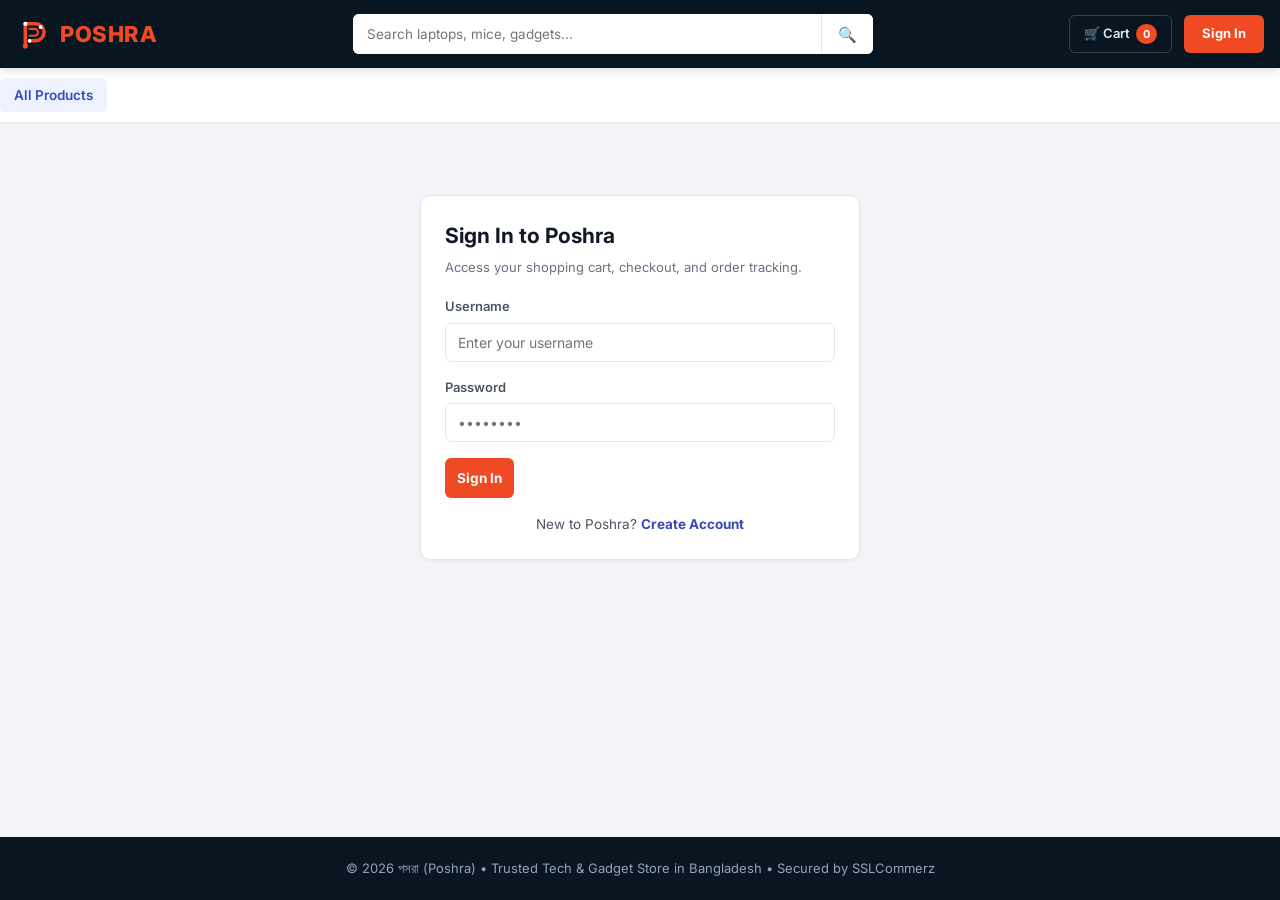
==== frontend/auth.html @ 1ab1be95 "BM-8: Complete Poshra multi-page storefront UI and HTML payment receipt" ====
<!DOCTYPE html>
<html lang="en">
<head>
    <meta charset="UTF-8">
    <meta name="viewport" content="width=device-width, initial-scale=1.0">
    <title>Sign In | POSHRA (পসরা)</title>
    <link rel="stylesheet" href="css/style.css">
</head>
<body>

    <div id="shared-header"></div>

    <main class="container page-container">
        <div class="auth-wrapper panel-card">
            <h2 id="auth-title" style="margin-bottom:6px;">Sign In to Poshra</h2>
            <p id="auth-subtitle" style="color:#6b7280; font-size:13px; margin-bottom:20px;">
                Access your shopping cart, checkout, and order tracking.
            </p>

            <form id="auth-form">
                <div class="form-field">
                    <label>Username</label>
                    <input type="text" id="username" placeholder="Enter your username" required>
                </div>
                <div class="form-field" id="email-field" style="display:none;">
                    <label>Email Address</label>
                    <input type="email" id="email" placeholder="name@example.com">
                </div>
                <div class="form-field">
                    <label>Password</label>
                    <input type="password" id="password" placeholder="••••••••" required>
                </div>

                <button type="submit" class="btn-accent full-width" id="submit-btn" style="padding:12px;">
                    Sign In
                </button>
            </form>

            <div id="auth-error" class="error-box"></div>

            <p style="text-align:center; margin-top:16px; font-size:13.5px; color:#4b5563;">
                <span id="switch-text">New to Poshra?</span>
                <a href="#" id="switch-link" style="color:#3749bb; font-weight:700;">Create Account</a>
            </p>
        </div>
    </main>

    <div id="shared-footer"></div>

    <script src="js/api.js"></script>
    <script>
        let isRegister = false;

        document.addEventListener('DOMContentLoaded', () => {
            initSharedLayout();
            if (localStorage.getItem('auth_token')) {
                window.location.href = 'index.html';
                return;
            }

            document.getElementById('switch-link').onclick = (e) => {
                e.preventDefault();
                isRegister = !isRegister;
                document.getElementById('auth-title').innerText = isRegister ? 'Create Poshra Account' : 'Sign In to Poshra';
                document.getElementById('email-field').style.display = isRegister ? 'block' : 'none';
                document.getElementById('submit-btn').innerText = isRegister ? 'Create Account' : 'Sign In';
                document.getElementById('switch-text').innerText = isRegister ? 'Already have an account?' : 'New to Poshra?';
                document.getElementById('switch-link').innerText = isRegister ? 'Sign In' : 'Create Account';
                document.getElementById('auth-error').style.display = 'none';
            };

            document.getElementById('auth-form').onsubmit = async (e) => {
                e.preventDefault();
                const username = document.getElementById('username').value.trim();
                const email = document.getElementById('email').value.trim();
                const password = document.getElementById('password').value;
                const errBox = document.getElementById('auth-error');
                errBox.style.display = 'none';

                const endpoint = isRegister ? `${API_BASE}/auth/register/` : `${API_BASE}/auth/login/`;
                const payload = isRegister ? { username, email, password } : { username, password };

                try {
                    const res = await fetch(endpoint, {
                        method: 'POST',
                        headers: { 'Content-Type': 'application/json' },
                        body: JSON.stringify(payload)
                    });
                    const data = await res.json();

                    if (res.ok && data.token) {
                        localStorage.setItem('auth_token', data.token);
                        localStorage.setItem('username', data.username);
                        window.location.href = 'index.html';
                    } else {
                        errBox.innerText = data.error || JSON.stringify(data);
                        errBox.style.display = 'block';
                    }
                } catch (err) {
                    errBox.innerText = 'Network error. Make sure Django server is running.';
                    errBox.style.display = 'block';
                }
            };
        });
    </script>
</body>
</html>
---- frontend/css/style.css ----
@import url('https://fonts.googleapis.com/css2?family=Inter:wght@400;500;600;700;800&display=swap');

:root {
    --navy: #081621;
    --navy-light: #0f2436;
    --accent: #ef4a23;
    --accent-hover: #d63c18;
    --blue: #3749bb;
    --blue-hover: #283696;
    --bg: #f2f4f8;
    --surface: #ffffff;
    --text: #111827;
    --text-secondary: #4b5563;
    --muted: #6b7280;
    --border: #e5e7eb;
    --green-bg: #dcfce7;
    --green-text: #16a34a;
    --red-bg: #fee2e2;
    --red-text: #dc2626;
    --yellow-bg: #fef3c7;
    --yellow-text: #d97706;
    --radius: 8px;
    --shadow-sm: 0 1px 3px rgba(0, 0, 0, 0.06);
    --shadow-md: 0 8px 20px rgba(0, 0, 0, 0.08);
}

* {
    box-sizing: border-box;
    margin: 0;
    padding: 0;
    font-family: 'Inter', -apple-system, BlinkMacSystemFont, sans-serif;
}

body {
    background-color: var(--bg);
    color: var(--text);
    font-size: 14px;
    line-height: 1.5;
    min-height: 100vh;
    display: flex;
    flex-direction: column;
}

a {
    text-decoration: none;
    color: inherit;
}

.container {
    width: 100%;
    max-width: 1280px;
    margin: 0 auto;
    padding: 0 16px;
}

/* ==============================================================
   ১. হেডার ও নেভিগেশন (Star Tech & Ryans Style)
   ============================================================== */
.main-header {
    background-color: var(--navy);
    color: #ffffff;
    padding: 14px 0;
    position: sticky;
    top: 0;
    z-index: 50;
    box-shadow: 0 2px 10px rgba(0, 0, 0, 0.15);
}

.header-inner {
    display: flex;
    align-items: center;
    justify-content: space-between;
    gap: 20px;
    flex-wrap: wrap;
}

.brand-logo {
    display: flex;
    align-items: center;
    gap: 8px;
    font-size: 22px;
    font-weight: 800;
    letter-spacing: 0.5px;
    color: var(--accent);
}

.brand-logo span.logo-icon {
    background: var(--accent);
    color: #ffffff;
    width: 32px;
    height: 32px;
    border-radius: 6px;
    display: inline-flex;
    align-items: center;
    justify-content: center;
    font-size: 18px;
    font-weight: 800;
}

.search-box {
    flex: 1;
    max-width: 520px;
    display: flex;
    background: #ffffff;
    border-radius: 6px;
    overflow: hidden;
    height: 40px;
}

.search-box input {
    flex: 1;
    border: none;
    padding: 0 14px;
    font-size: 13.5px;
    color: var(--text);
    outline: none;
}

.search-box button {
    background: #ffffff;
    border: none;
    border-left: 1px solid var(--border);
    padding: 0 16px;
    cursor: pointer;
    font-size: 15px;
    color: var(--navy);
    transition: background 0.2s;
}

.search-box button:hover {
    background: #f3f4f6;
}

.header-actions {
    display: flex;
    align-items: center;
    gap: 12px;
}

.nav-link-btn {
    background: transparent;
    color: #e2e8f0;
    border: 1px solid rgba(255, 255, 255, 0.18);
    padding: 8px 14px;
    border-radius: 6px;
    font-size: 13px;
    font-weight: 600;
    display: inline-flex;
    align-items: center;
    gap: 6px;
    cursor: pointer;
    transition: all 0.2s;
}

.nav-link-btn:hover {
    background: rgba(255, 255, 255, 0.1);
    color: #ffffff;
}

.cart-badge {
    background: var(--accent);
    color: #ffffff;
    font-size: 11px;
    font-weight: 700;
    padding: 2px 7px;
    border-radius: 12px;
}

.btn-signin {
    background: var(--accent);
    color: #ffffff;
    border: none;
    padding: 9px 18px;
    border-radius: 6px;
    font-size: 13px;
    font-weight: 700;
    cursor: pointer;
    transition: background 0.2s;
}

.btn-signin:hover {
    background: var(--accent-hover);
}

/* ==============================================================
   ২. ক্যাটাগরি নেভিগেশন বার
   ============================================================== */
.category-navbar {
    background: var(--surface);
    border-bottom: 1px solid var(--border);
    box-shadow: 0 1px 2px rgba(0, 0, 0, 0.03);
}

.category-nav-list {
    display: flex;
    align-items: center;
    gap: 6px;
    overflow-x: auto;
    padding: 10px 0;
}

.cat-tab {
    padding: 7px 14px;
    border-radius: 6px;
    font-size: 13.5px;
    font-weight: 600;
    color: var(--text-secondary);
    white-space: nowrap;
    transition: all 0.2s;
}

.cat-tab:hover,
.cat-tab.active {
    background: #eef2ff;
    color: var(--blue);
}

/* ==============================================================
   ৩. হিরো ব্যানার (মকআপ অনুযায়ী)
   ============================================================== */
.hero-section {
    margin-top: 20px;
}

.hero-banner {
    background: linear-gradient(120deg, #081621 0%, #102a43 55%, #1e3a8a 100%);
    color: #ffffff;
    border-radius: 10px;
    padding: 42px 32px;
    text-align: center;
    box-shadow: var(--shadow-md);
    position: relative;
    overflow: hidden;
}

.hero-banner h1 {
    font-size: 30px;
    font-weight: 800;
    letter-spacing: 0.5px;
    margin-bottom: 8px;
}

.hero-banner p {
    font-size: 15px;
    color: #cbd5e1;
    margin-bottom: 18px;
}

.hero-cta {
    display: inline-block;
    background: #ffffff;
    color: var(--navy);
    font-weight: 700;
    font-size: 13.5px;
    padding: 10px 24px;
    border-radius: 6px;
    transition: transform 0.2s;
}

.hero-cta:hover {
    transform: translateY(-2px);
}

/* ==============================================================
   ৪. স্টোর লেআউট (বামে ফিল্টার সাইডবার + ডানে ৪-কলাম গ্রিড)
   ============================================================== */
.store-layout {
    display: grid;
    grid-template-columns: 250px 1fr;
    gap: 20px;
    margin: 24px auto 40px;
    align-items: start;
    flex: 1;
}

@media (max-width: 900px) {
    .store-layout {
        grid-template-columns: 1fr;
    }
}

.filter-sidebar {
    background: var(--surface);
    border: 1px solid var(--border);
    border-radius: var(--radius);
    padding: 18px;
    box-shadow: var(--shadow-sm);
}

.filter-group {
    margin-bottom: 20px;
    padding-bottom: 16px;
    border-bottom: 1px solid var(--border);
}

.filter-group:last-child {
    margin-bottom: 0;
    padding-bottom: 0;
    border-bottom: none;
}

.filter-group h4 {
    font-size: 14px;
    font-weight: 700;
    color: var(--text);
    margin-bottom: 12px;
}

.price-inputs {
    display: flex;
    align-items: center;
    gap: 8px;
    margin-bottom: 12px;
}

.price-inputs input,
.filter-select {
    width: 100%;
    padding: 8px 10px;
    border: 1px solid var(--border);
    border-radius: 6px;
    font-size: 13px;
    outline: none;
    background: #ffffff;
}

.price-inputs input:focus,
.filter-select:focus {
    border-color: var(--blue);
}

.checkbox-row {
    display: flex;
    align-items: center;
    gap: 8px;
    font-size: 13px;
    color: var(--text-secondary);
    cursor: pointer;
    margin-bottom: 6px;
}

/* কমন বাটনস */
.btn-navy {
    background: var(--navy);
    color: #ffffff;
    border: none;
    padding: 9px 14px;
    border-radius: 6px;
    font-size: 13px;
    font-weight: 600;
    cursor: pointer;
    width: 100%;
    transition: background 0.2s;
}

.btn-navy:hover {
    background: var(--navy-light);
}

.btn-outline-blue {
    background: #ffffff;
    color: var(--blue);
    border: 1px solid var(--blue);
    padding: 8px 14px;
    border-radius: 6px;
    font-size: 13px;
    font-weight: 600;
    cursor: pointer;
    width: 100%;
    transition: all 0.2s;
}

.btn-outline-blue:hover {
    background: var(--blue);
    color: #ffffff;
}

.btn-primary {
    background: var(--blue);
    color: #ffffff;
    border: none;
    padding: 10px 18px;
    border-radius: 6px;
    font-size: 13.5px;
    font-weight: 600;
    cursor: pointer;
    transition: background 0.2s;
}

.btn-primary:hover {
    background: var(--blue-hover);
}

.btn-accent {
    background: var(--accent);
    color: #ffffff;
    border: none;
    padding: 10px 18px;
    border-radius: 6px;
    font-size: 13.5px;
    font-weight: 700;
    cursor: pointer;
    transition: background 0.2s;
}

.btn-accent:hover {
    background: var(--accent-hover);
}

.btn-danger-sm {
    background: var(--red-bg);
    color: var(--red-text);
    border: none;
    padding: 5px 10px;
    border-radius: 4px;
    font-size: 12px;
    font-weight: 600;
    cursor: pointer;
}

/* প্রোডাক্ট গ্রিড হেডার */
.catalog-header {
    background: var(--surface);
    border: 1px solid var(--border);
    border-radius: var(--radius);
    padding: 12px 18px;
    margin-bottom: 16px;
    display: flex;
    justify-content: space-between;
    align-items: center;
    box-shadow: var(--shadow-sm);
}

.catalog-header h2 {
    font-size: 16px;
    font-weight: 700;
}

.catalog-header span {
    font-size: 13px;
    color: var(--muted);
}

/* ৪-কলাম প্রোডাক্ট কার্ড গ্রিড */
.products-grid {
    display: grid;
    grid-template-columns: repeat(4, 1fr);
    gap: 16px;
}

@media (max-width: 1120px) {
    .products-grid { grid-template-columns: repeat(3, 1fr); }
}

@media (max-width: 680px) {
    .products-grid { grid-template-columns: repeat(2, 1fr); }
}

@media (max-width: 440px) {
    .products-grid { grid-template-columns: 1fr; }
}

.product-card {
    background: var(--surface);
    border: 1px solid var(--border);
    border-radius: var(--radius);
    padding: 14px;
    display: flex;
    flex-direction: column;
    box-shadow: var(--shadow-sm);
    transition: transform 0.2s, box-shadow 0.2s;
}

.product-card:hover {
    transform: translateY(-3px);
    box-shadow: var(--shadow-md);
}

.badge-row {
    margin-bottom: 8px;
}

.stock-badge {
    display: inline-block;
    font-size: 11px;
    font-weight: 700;
    padding: 3px 8px;
    border-radius: 4px;
}

.in-stock {
    background: var(--green-bg);
    color: var(--green-text);
}

.out-stock {
    background: var(--red-bg);
    color: var(--red-text);
}

.product-thumb {
    height: 155px;
    display: flex;
    align-items: center;
    justify-content: center;
    margin-bottom: 12px;
    overflow: hidden;
}

.product-thumb img {
    max-width: 100%;
    max-height: 100%;
    object-fit: contain;
    transition: transform 0.25s;
}

.product-card:hover .product-thumb img {
    transform: scale(1.04);
}

.product-title {
    font-size: 14px;
    font-weight: 600;
    color: var(--text);
    margin-bottom: 8px;
    flex-grow: 1;
    display: -webkit-box;
    -webkit-line-clamp: 2;
    -webkit-box-orient: vertical;
    overflow: hidden;
}

.product-title:hover {
    color: var(--accent);
}

.product-price {
    font-size: 16px;
    font-weight: 800;
    color: var(--accent);
    margin-bottom: 10px;
}

/* পেজিনেশন */
.pagination-bar {
    display: flex;
    justify-content: center;
    gap: 10px;
    margin-top: 24px;
}

.page-btn {
    background: var(--surface);
    border: 1px solid var(--border);
    padding: 8px 16px;
    border-radius: 6px;
    font-size: 13px;
    font-weight: 600;
    cursor: pointer;
}

.page-btn:hover {
    background: var(--navy);
    color: #ffffff;
}

/* ==============================================================
   ৫. প্রোডাক্ট ডিটেইলস পেজ (product-detail.html)
   ============================================================== */
.page-container {
    margin: 24px auto 48px;
    flex: 1;
}

.breadcrumb {
    font-size: 13px;
    color: var(--muted);
    margin-bottom: 16px;
}

.breadcrumb a:hover {
    color: var(--accent);
    text-decoration: underline;
}

.detail-card {
    background: var(--surface);
    border: 1px solid var(--border);
    border-radius: 10px;
    padding: 28px;
    display: grid;
    grid-template-columns: 1fr 1.25fr;
    gap: 36px;
    box-shadow: var(--shadow-sm);
}

@media (max-width: 780px) {
    .detail-card {
        grid-template-columns: 1fr;
    }
}

.detail-image-box {
    border: 1px solid var(--border);
    border-radius: 8px;
    padding: 20px;
    display: flex;
    align-items: center;
    justify-content: center;
    background: #fafafa;
    min-height: 340px;
}

.detail-image-box img {
    max-width: 100%;
    max-height: 360px;
    object-fit: contain;
}

.detail-info h1 {
    font-size: 24px;
    font-weight: 800;
    margin: 10px 0;
}

.detail-price {
    font-size: 26px;
    font-weight: 800;
    color: var(--accent);
    margin: 14px 0;
}

.detail-desc {
    color: var(--text-secondary);
    font-size: 14.5px;
    line-height: 1.7;
    margin-bottom: 24px;
    white-space: pre-wrap;
}

.qty-selector {
    display: inline-flex;
    align-items: center;
    border: 1px solid var(--border);
    border-radius: 6px;
    overflow: hidden;
    margin-right: 12px;
}

.qty-selector button {
    background: #f3f4f6;
    border: none;
    width: 36px;
    height: 40px;
    font-size: 16px;
    font-weight: 700;
    cursor: pointer;
}

.qty-selector span {
    width: 44px;
    text-align: center;
    font-weight: 700;
}

.detail-actions {
    display: flex;
    align-items: center;
    flex-wrap: wrap;
    gap: 12px;
}

/* ==============================================================
   ৬. কার্ট, চেকআউট, অর্ডার ও লগইন কার্ডস
   ============================================================== */
.panel-card {
    background: var(--surface);
    border: 1px solid var(--border);
    border-radius: 10px;
    padding: 24px;
    box-shadow: var(--shadow-sm);
}

.cart-layout,
.checkout-layout {
    display: grid;
    grid-template-columns: 1.8fr 1fr;
    gap: 20px;
    align-items: start;
}

@media (max-width: 820px) {
    .cart-layout,
    .checkout-layout {
        grid-template-columns: 1fr;
    }
}

.data-table {
    width: 100%;
    border-collapse: collapse;
}

.data-table th,
.data-table td {
    padding: 12px 10px;
    text-align: left;
    border-bottom: 1px solid var(--border);
}

.data-table th {
    font-size: 12.5px;
    text-transform: uppercase;
    color: var(--muted);
}

.summary-row {
    display: flex;
    justify-content: space-between;
    margin-bottom: 12px;
    font-size: 14px;
}

.summary-total {
    border-top: 1px solid var(--border);
    padding-top: 12px;
    font-size: 18px;
    font-weight: 800;
    color: var(--accent);
}

.form-field {
    margin-bottom: 16px;
}

.form-field label {
    display: block;
    font-size: 13px;
    font-weight: 600;
    margin-bottom: 6px;
    color: var(--text-secondary);
}

.form-field input,
.form-field textarea {
    width: 100%;
    padding: 10px 12px;
    border: 1px solid var(--border);
    border-radius: 6px;
    font-size: 14px;
    outline: none;
}

.form-field input:focus,
.form-field textarea:focus {
    border-color: var(--blue);
}

.auth-wrapper {
    max-width: 440px;
    margin: 48px auto;
}

.status-pill {
    display: inline-block;
    padding: 3px 10px;
    border-radius: 12px;
    font-size: 12px;
    font-weight: 700;
}

.status-paid { background: var(--green-bg); color: var(--green-text); }
.status-pending { background: var(--yellow-bg); color: var(--yellow-text); }
.status-failed { background: var(--red-bg); color: var(--red-text); }

.error-box {
    background: var(--red-bg);
    color: var(--red-text);
    padding: 10px 12px;
    border-radius: 6px;
    font-size: 13px;
    margin-top: 12px;
    display: none;
}

/* ==============================================================
   ৭. ফুটার
   ============================================================== */
.site-footer {
    background: var(--navy);
    color: #94a3b8;
    text-align: center;
    padding: 22px 16px;
    font-size: 13px;
    margin-top: auto;
}
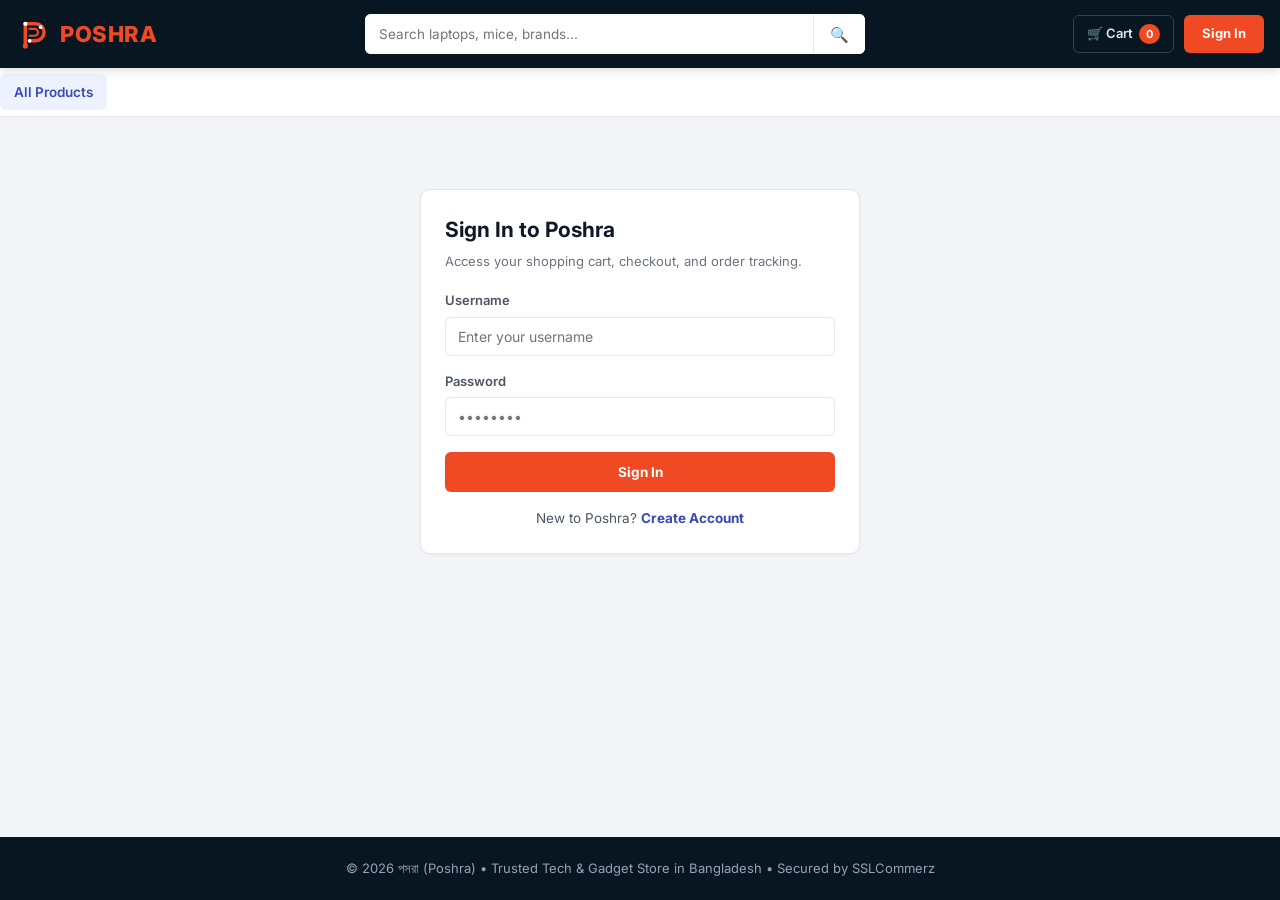
==== commit dd60e161: "BM-9, BM-10: Add brand filtering, multi-image gallery & Store Manager dashboard" ====
--- a/frontend/auth.html
+++ b/frontend/auth.html
@@ -91,12 +91,13 @@
                     if (res.ok && data.token) {
                         localStorage.setItem('auth_token', data.token);
                         localStorage.setItem('username', data.username);
+                        localStorage.setItem('is_staff', data.is_staff ? 'true' : 'false');
                         window.location.href = 'index.html';
                     } else {
                         errBox.innerText = data.error || JSON.stringify(data);
                         errBox.style.display = 'block';
                     }
-                } catch (err) {
+                } catch {
                     errBox.innerText = 'Network error. Make sure Django server is running.';
                     errBox.style.display = 'block';
                 }
--- a/frontend/css/style.css
+++ b/frontend/css/style.css
@@ -24,773 +24,129 @@
     --shadow-md: 0 8px 20px rgba(0, 0, 0, 0.08);
 }
 
-* {
-    box-sizing: border-box;
-    margin: 0;
-    padding: 0;
-    font-family: 'Inter', -apple-system, BlinkMacSystemFont, sans-serif;
-}
+* { box-sizing: border-box; margin: 0; padding: 0; font-family: 'Inter', -apple-system, sans-serif; }
+body { background-color: var(--bg); color: var(--text); font-size: 14px; line-height: 1.5; min-height: 100vh; display: flex; flex-direction: column; }
+a { text-decoration: none; color: inherit; }
+.container { width: 100%; max-width: 1280px; margin: 0 auto; padding: 0 16px; }
 
-body {
-    background-color: var(--bg);
-    color: var(--text);
-    font-size: 14px;
-    line-height: 1.5;
-    min-height: 100vh;
-    display: flex;
-    flex-direction: column;
-}
+/* ১. হেডার */
+.main-header { background-color: var(--navy); color: #fff; padding: 14px 0; position: sticky; top: 0; z-index: 60; box-shadow: 0 2px 10px rgba(0,0,0,0.15); }
+.header-inner { display: flex; align-items: center; justify-content: space-between; gap: 20px; flex-wrap: wrap; }
+.brand-logo { display: flex; align-items: center; gap: 10px; font-size: 22px; font-weight: 800; letter-spacing: 0.5px; color: var(--accent); }
+.search-box { flex: 1; max-width: 500px; display: flex; background: #fff; border-radius: 6px; overflow: hidden; height: 40px; }
+.search-box input { flex: 1; border: none; padding: 0 14px; font-size: 13.5px; color: var(--text); outline: none; }
+.search-box button { background: #fff; border: none; border-left: 1px solid var(--border); padding: 0 16px; cursor: pointer; font-size: 15px; color: var(--navy); }
+.header-actions { display: flex; align-items: center; gap: 10px; flex-wrap: wrap; }
+.nav-link-btn { background: transparent; color: #e2e8f0; border: 1px solid rgba(255,255,255,0.18); padding: 8px 13px; border-radius: 6px; font-size: 13px; font-weight: 600; display: inline-flex; align-items: center; gap: 6px; cursor: pointer; transition: all 0.2s; }
+.nav-link-btn:hover { background: rgba(255,255,255,0.1); color: #fff; }
+.cart-badge { background: var(--accent); color: #fff; font-size: 11px; font-weight: 700; padding: 2px 7px; border-radius: 12px; }
+.btn-signin { background: var(--accent); color: #fff; border: none; padding: 9px 18px; border-radius: 6px; font-size: 13px; font-weight: 700; cursor: pointer; }
+.btn-signin:hover { background: var(--accent-hover); }
 
-a {
-    text-decoration: none;
-    color: inherit;
-}
+/* ২. ক্যাটাগরি নেভিগেশন ও ব্র্যান্ড ড্রপডাউন মেনু (StarTech Style) */
+.category-navbar { background: var(--surface); border-bottom: 1px solid var(--border); position: relative; z-index: 50; }
+.category-nav-list { display: flex; align-items: center; gap: 4px; flex-wrap: wrap; padding: 6px 0; }
+.cat-dropdown { position: relative; display: inline-block; }
+.cat-tab { display: inline-flex; align-items: center; gap: 5px; padding: 8px 14px; border-radius: 6px; font-size: 13.5px; font-weight: 600; color: var(--text-secondary); white-space: nowrap; transition: all 0.2s; }
+.cat-tab:hover, .cat-tab.active { background: #eef2ff; color: var(--blue); }
+.cat-dropdown-menu { display: none; position: absolute; top: 100%; left: 0; min-width: 190px; background: var(--surface); border: 1px solid var(--border); border-radius: 8px; box-shadow: var(--shadow-md); padding: 6px; z-index: 100; }
+.cat-dropdown:hover .cat-dropdown-menu { display: block; }
+.dropdown-item { display: block; padding: 8px 12px; font-size: 13px; color: var(--text); border-radius: 5px; font-weight: 500; }
+.dropdown-item:hover { background: #f3f4f6; color: var(--accent); }
 
-.container {
-    width: 100%;
-    max-width: 1280px;
-    margin: 0 auto;
-    padding: 0 16px;
-}
+/* ৩. হিরো ব্যানার */
+.hero-section { margin-top: 20px; }
+.hero-banner { background: linear-gradient(120deg, #081621 0%, #102a43 55%, #1e3a8a 100%); color: #fff; border-radius: 10px; padding: 40px 32px; text-align: center; box-shadow: var(--shadow-md); }
+.hero-banner h1 { font-size: 30px; font-weight: 800; letter-spacing: 0.5px; margin-bottom: 8px; }
+.hero-banner p { font-size: 15px; color: #cbd5e1; margin-bottom: 18px; }
+.hero-cta { display: inline-block; background: #fff; color: var(--navy); font-weight: 700; font-size: 13.5px; padding: 10px 24px; border-radius: 6px; }
 
-/* ==============================================================
-   ১. হেডার ও নেভিগেশন (Star Tech & Ryans Style)
-   ============================================================== */
-.main-header {
-    background-color: var(--navy);
-    color: #ffffff;
-    padding: 14px 0;
-    position: sticky;
-    top: 0;
-    z-index: 50;
-    box-shadow: 0 2px 10px rgba(0, 0, 0, 0.15);
-}
+/* ৪. স্টোর লেআউট ও ফিল্টার সাইডবার */
+.store-layout { display: grid; grid-template-columns: 250px 1fr; gap: 20px; margin: 24px auto 40px; align-items: start; flex: 1; }
+@media (max-width: 900px) { .store-layout { grid-template-columns: 1fr; } }
+.filter-sidebar { background: var(--surface); border: 1px solid var(--border); border-radius: var(--radius); padding: 18px; box-shadow: var(--shadow-sm); }
+.filter-group { margin-bottom: 18px; padding-bottom: 16px; border-bottom: 1px solid var(--border); }
+.filter-group:last-child { margin-bottom: 0; padding-bottom: 0; border-bottom: none; }
+.filter-group h4 { font-size: 14px; font-weight: 700; margin-bottom: 12px; }
+.price-inputs { display: flex; align-items: center; gap: 8px; margin-bottom: 12px; }
+.price-inputs input, .filter-select { width: 100%; padding: 8px 10px; border: 1px solid var(--border); border-radius: 6px; font-size: 13px; outline: none; background: #fff; }
+.checkbox-row { display: flex; align-items: center; gap: 8px; font-size: 13px; color: var(--text-secondary); cursor: pointer; margin-bottom: 7px; }
 
-.header-inner {
-    display: flex;
-    align-items: center;
-    justify-content: space-between;
-    gap: 20px;
-    flex-wrap: wrap;
-}
+/* বাটনস */
+.btn-navy { background: var(--navy); color: #fff; border: none; padding: 9px 14px; border-radius: 6px; font-size: 13px; font-weight: 600; cursor: pointer; width: 100%; }
+.btn-outline-blue { background: #fff; color: var(--blue); border: 1px solid var(--blue); padding: 8px 14px; border-radius: 6px; font-size: 13px; font-weight: 600; cursor: pointer; width: 100%; }
+.btn-outline-blue:hover { background: var(--blue); color: #fff; }
+.btn-primary { background: var(--blue); color: #fff; border: none; padding: 10px 18px; border-radius: 6px; font-size: 13.5px; font-weight: 600; cursor: pointer; }
+.btn-accent { background: var(--accent); color: #fff; border: none; padding: 10px 18px; border-radius: 6px; font-size: 13.5px; font-weight: 700; cursor: pointer; }
+.btn-danger-sm { background: var(--red-bg); color: var(--red-text); border: none; padding: 5px 10px; border-radius: 4px; font-size: 12px; font-weight: 600; cursor: pointer; }
+.full-width { width: 100%; }
 
-.brand-logo {
-    display: flex;
-    align-items: center;
-    gap: 8px;
-    font-size: 22px;
-    font-weight: 800;
-    letter-spacing: 0.5px;
-    color: var(--accent);
-}
+/* ৫. ৪-কলাম প্রোডাক্ট গ্রিড */
+.catalog-header { background: var(--surface); border: 1px solid var(--border); border-radius: var(--radius); padding: 12px 18px; margin-bottom: 16px; display: flex; justify-content: space-between; align-items: center; box-shadow: var(--shadow-sm); }
+.catalog-header h2 { font-size: 16px; font-weight: 700; }
+.catalog-header span { font-size: 13px; color: var(--muted); }
+.products-grid { display: grid; grid-template-columns: repeat(4, 1fr); gap: 16px; }
+@media (max-width: 1120px) { .products-grid { grid-template-columns: repeat(3, 1fr); } }
+@media (max-width: 680px) { .products-grid { grid-template-columns: repeat(2, 1fr); } }
+@media (max-width: 440px) { .products-grid { grid-template-columns: 1fr; } }
 
-.brand-logo span.logo-icon {
-    background: var(--accent);
-    color: #ffffff;
-    width: 32px;
-    height: 32px;
-    border-radius: 6px;
-    display: inline-flex;
-    align-items: center;
-    justify-content: center;
-    font-size: 18px;
-    font-weight: 800;
-}
+.product-card { background: var(--surface); border: 1px solid var(--border); border-radius: var(--radius); padding: 14px; display: flex; flex-direction: column; box-shadow: var(--shadow-sm); transition: transform 0.2s, box-shadow 0.2s; }
+.product-card:hover { transform: translateY(-3px); box-shadow: var(--shadow-md); }
+.badge-row { display: flex; justify-content: space-between; align-items: center; margin-bottom: 8px; }
+.stock-badge { display: inline-block; font-size: 11px; font-weight: 700; padding: 3px 8px; border-radius: 4px; }
+.in-stock { background: var(--green-bg); color: var(--green-text); }
+.out-stock { background: var(--red-bg); color: var(--red-text); }
+.brand-tag { font-size: 11px; font-weight: 600; color: var(--muted); }
+.product-thumb { height: 155px; display: flex; align-items: center; justify-content: center; margin-bottom: 12px; overflow: hidden; }
+.product-thumb img { max-width: 100%; max-height: 100%; object-fit: contain; }
+.product-title { font-size: 14px; font-weight: 600; color: var(--text); margin-bottom: 8px; flex-grow: 1; }
+.product-title:hover { color: var(--accent); }
+.product-price { font-size: 16px; font-weight: 800; color: var(--accent); margin-bottom: 10px; }
 
-.search-box {
-    flex: 1;
-    max-width: 520px;
-    display: flex;
-    background: #ffffff;
-    border-radius: 6px;
-    overflow: hidden;
-    height: 40px;
-}
+/* ৬. ডিটেইলস, কার্ট, চেকআউট ও অ্যাডমিন ড্যাশবোর্ড */
+.page-container { margin: 24px auto 48px; flex: 1; }
+.breadcrumb { font-size: 13px; color: var(--muted); margin-bottom: 16px; }
+.detail-card { background: var(--surface); border: 1px solid var(--border); border-radius: 10px; padding: 28px; display: grid; grid-template-columns: 1fr 1.25fr; gap: 36px; box-shadow: var(--shadow-sm); }
+@media (max-width: 780px) { .detail-card { grid-template-columns: 1fr; } }
+.detail-image-box { border: 1px solid var(--border); border-radius: 8px; padding: 20px; display: flex; align-items: center; justify-content: center; background: #fafafa; min-height: 340px; }
+.detail-image-box img { max-width: 100%; max-height: 360px; object-fit: contain; }
+.detail-info h1 { font-size: 24px; font-weight: 800; margin: 10px 0; }
+.detail-price { font-size: 26px; font-weight: 800; color: var(--accent); margin: 14px 0; }
+.detail-desc { color: var(--text-secondary); font-size: 14.5px; line-height: 1.7; margin-bottom: 24px; white-space: pre-wrap; }
+.qty-selector { display: inline-flex; align-items: center; border: 1px solid var(--border); border-radius: 6px; overflow: hidden; margin-right: 12px; }
+.qty-selector button { background: #f3f4f6; border: none; width: 36px; height: 40px; font-size: 16px; font-weight: 700; cursor: pointer; }
+.qty-selector span { width: 44px; text-align: center; font-weight: 700; }
+.detail-actions { display: flex; align-items: center; flex-wrap: wrap; gap: 12px; }
 
-.search-box input {
-    flex: 1;
-    border: none;
-    padding: 0 14px;
-    font-size: 13.5px;
-    color: var(--text);
-    outline: none;
-}
+.panel-card { background: var(--surface); border: 1px solid var(--border); border-radius: 10px; padding: 24px; box-shadow: var(--shadow-sm); }
+.cart-layout, .checkout-layout { display: grid; grid-template-columns: 1.8fr 1fr; gap: 20px; align-items: start; }
+@media (max-width: 820px) { .cart-layout, .checkout-layout { grid-template-columns: 1fr; } }
+.data-table { width: 100%; border-collapse: collapse; }
+.data-table th, .data-table td { padding: 12px 10px; text-align: left; border-bottom: 1px solid var(--border); }
+.data-table th { font-size: 12px; text-transform: uppercase; color: var(--muted); }
+.summary-row { display: flex; justify-content: space-between; margin-bottom: 12px; font-size: 14px; }
+.summary-total { border-top: 1px solid var(--border); padding-top: 12px; font-size: 18px; font-weight: 800; color: var(--accent); }
 
-.search-box button {
-    background: #ffffff;
-    border: none;
-    border-left: 1px solid var(--border);
-    padding: 0 16px;
-    cursor: pointer;
-    font-size: 15px;
-    color: var(--navy);
-    transition: background 0.2s;
-}
-
-.search-box button:hover {
-    background: #f3f4f6;
-}
-
-.header-actions {
-    display: flex;
-    align-items: center;
-    gap: 12px;
-}
-
-.nav-link-btn {
-    background: transparent;
-    color: #e2e8f0;
-    border: 1px solid rgba(255, 255, 255, 0.18);
-    padding: 8px 14px;
-    border-radius: 6px;
-    font-size: 13px;
-    font-weight: 600;
-    display: inline-flex;
-    align-items: center;
-    gap: 6px;
-    cursor: pointer;
-    transition: all 0.2s;
-}
-
-.nav-link-btn:hover {
-    background: rgba(255, 255, 255, 0.1);
-    color: #ffffff;
-}
-
-.cart-badge {
-    background: var(--accent);
-    color: #ffffff;
-    font-size: 11px;
-    font-weight: 700;
-    padding: 2px 7px;
-    border-radius: 12px;
-}
-
-.btn-signin {
-    background: var(--accent);
-    color: #ffffff;
-    border: none;
-    padding: 9px 18px;
-    border-radius: 6px;
-    font-size: 13px;
-    font-weight: 700;
-    cursor: pointer;
-    transition: background 0.2s;
-}
-
-.btn-signin:hover {
-    background: var(--accent-hover);
-}
-
-/* ==============================================================
-   ২. ক্যাটাগরি নেভিগেশন বার
-   ============================================================== */
-.category-navbar {
-    background: var(--surface);
-    border-bottom: 1px solid var(--border);
-    box-shadow: 0 1px 2px rgba(0, 0, 0, 0.03);
-}
-
-.category-nav-list {
-    display: flex;
-    align-items: center;
-    gap: 6px;
-    overflow-x: auto;
-    padding: 10px 0;
-}
-
-.cat-tab {
-    padding: 7px 14px;
-    border-radius: 6px;
-    font-size: 13.5px;
-    font-weight: 600;
-    color: var(--text-secondary);
-    white-space: nowrap;
-    transition: all 0.2s;
-}
-
-.cat-tab:hover,
-.cat-tab.active {
-    background: #eef2ff;
-    color: var(--blue);
-}
-
-/* ==============================================================
-   ৩. হিরো ব্যানার (মকআপ অনুযায়ী)
-   ============================================================== */
-.hero-section {
-    margin-top: 20px;
-}
-
-.hero-banner {
-    background: linear-gradient(120deg, #081621 0%, #102a43 55%, #1e3a8a 100%);
-    color: #ffffff;
-    border-radius: 10px;
-    padding: 42px 32px;
-    text-align: center;
-    box-shadow: var(--shadow-md);
-    position: relative;
-    overflow: hidden;
-}
-
-.hero-banner h1 {
-    font-size: 30px;
-    font-weight: 800;
-    letter-spacing: 0.5px;
-    margin-bottom: 8px;
-}
-
-.hero-banner p {
-    font-size: 15px;
-    color: #cbd5e1;
-    margin-bottom: 18px;
-}
-
-.hero-cta {
-    display: inline-block;
-    background: #ffffff;
-    color: var(--navy);
-    font-weight: 700;
-    font-size: 13.5px;
-    padding: 10px 24px;
-    border-radius: 6px;
-    transition: transform 0.2s;
-}
-
-.hero-cta:hover {
-    transform: translateY(-2px);
-}
-
-/* ==============================================================
-   ৪. স্টোর লেআউট (বামে ফিল্টার সাইডবার + ডানে ৪-কলাম গ্রিড)
-   ============================================================== */
-.store-layout {
-    display: grid;
-    grid-template-columns: 250px 1fr;
-    gap: 20px;
-    margin: 24px auto 40px;
-    align-items: start;
-    flex: 1;
-}
-
-@media (max-width: 900px) {
-    .store-layout {
-        grid-template-columns: 1fr;
-    }
-}
-
-.filter-sidebar {
-    background: var(--surface);
-    border: 1px solid var(--border);
-    border-radius: var(--radius);
-    padding: 18px;
-    box-shadow: var(--shadow-sm);
-}
-
-.filter-group {
-    margin-bottom: 20px;
-    padding-bottom: 16px;
-    border-bottom: 1px solid var(--border);
-}
-
-.filter-group:last-child {
-    margin-bottom: 0;
-    padding-bottom: 0;
-    border-bottom: none;
-}
-
-.filter-group h4 {
-    font-size: 14px;
-    font-weight: 700;
-    color: var(--text);
-    margin-bottom: 12px;
-}
-
-.price-inputs {
-    display: flex;
-    align-items: center;
-    gap: 8px;
-    margin-bottom: 12px;
-}
-
-.price-inputs input,
-.filter-select {
-    width: 100%;
-    padding: 8px 10px;
-    border: 1px solid var(--border);
-    border-radius: 6px;
-    font-size: 13px;
-    outline: none;
-    background: #ffffff;
-}
-
-.price-inputs input:focus,
-.filter-select:focus {
-    border-color: var(--blue);
-}
-
-.checkbox-row {
-    display: flex;
-    align-items: center;
-    gap: 8px;
-    font-size: 13px;
-    color: var(--text-secondary);
-    cursor: pointer;
-    margin-bottom: 6px;
-}
-
-/* কমন বাটনস */
-.btn-navy {
-    background: var(--navy);
-    color: #ffffff;
-    border: none;
-    padding: 9px 14px;
-    border-radius: 6px;
-    font-size: 13px;
-    font-weight: 600;
-    cursor: pointer;
-    width: 100%;
-    transition: background 0.2s;
-}
-
-.btn-navy:hover {
-    background: var(--navy-light);
-}
-
-.btn-outline-blue {
-    background: #ffffff;
-    color: var(--blue);
-    border: 1px solid var(--blue);
-    padding: 8px 14px;
-    border-radius: 6px;
-    font-size: 13px;
-    font-weight: 600;
-    cursor: pointer;
-    width: 100%;
-    transition: all 0.2s;
-}
-
-.btn-outline-blue:hover {
-    background: var(--blue);
-    color: #ffffff;
-}
-
-.btn-primary {
-    background: var(--blue);
-    color: #ffffff;
-    border: none;
-    padding: 10px 18px;
-    border-radius: 6px;
-    font-size: 13.5px;
-    font-weight: 600;
-    cursor: pointer;
-    transition: background 0.2s;
-}
-
-.btn-primary:hover {
-    background: var(--blue-hover);
-}
-
-.btn-accent {
-    background: var(--accent);
-    color: #ffffff;
-    border: none;
-    padding: 10px 18px;
-    border-radius: 6px;
-    font-size: 13.5px;
-    font-weight: 700;
-    cursor: pointer;
-    transition: background 0.2s;
-}
-
-.btn-accent:hover {
-    background: var(--accent-hover);
-}
-
-.btn-danger-sm {
-    background: var(--red-bg);
-    color: var(--red-text);
-    border: none;
-    padding: 5px 10px;
-    border-radius: 4px;
-    font-size: 12px;
-    font-weight: 600;
-    cursor: pointer;
-}
-
-/* প্রোডাক্ট গ্রিড হেডার */
-.catalog-header {
-    background: var(--surface);
-    border: 1px solid var(--border);
-    border-radius: var(--radius);
-    padding: 12px 18px;
-    margin-bottom: 16px;
-    display: flex;
-    justify-content: space-between;
-    align-items: center;
-    box-shadow: var(--shadow-sm);
-}
-
-.catalog-header h2 {
-    font-size: 16px;
-    font-weight: 700;
-}
-
-.catalog-header span {
-    font-size: 13px;
-    color: var(--muted);
-}
-
-/* ৪-কলাম প্রোডাক্ট কার্ড গ্রিড */
-.products-grid {
-    display: grid;
-    grid-template-columns: repeat(4, 1fr);
-    gap: 16px;
-}
-
-@media (max-width: 1120px) {
-    .products-grid { grid-template-columns: repeat(3, 1fr); }
-}
-
-@media (max-width: 680px) {
-    .products-grid { grid-template-columns: repeat(2, 1fr); }
-}
-
-@media (max-width: 440px) {
-    .products-grid { grid-template-columns: 1fr; }
-}
-
-.product-card {
-    background: var(--surface);
-    border: 1px solid var(--border);
-    border-radius: var(--radius);
-    padding: 14px;
-    display: flex;
-    flex-direction: column;
-    box-shadow: var(--shadow-sm);
-    transition: transform 0.2s, box-shadow 0.2s;
-}
-
-.product-card:hover {
-    transform: translateY(-3px);
-    box-shadow: var(--shadow-md);
-}
-
-.badge-row {
-    margin-bottom: 8px;
-}
-
-.stock-badge {
-    display: inline-block;
-    font-size: 11px;
-    font-weight: 700;
-    padding: 3px 8px;
-    border-radius: 4px;
-}
-
-.in-stock {
-    background: var(--green-bg);
-    color: var(--green-text);
-}
-
-.out-stock {
-    background: var(--red-bg);
-    color: var(--red-text);
-}
-
-.product-thumb {
-    height: 155px;
-    display: flex;
-    align-items: center;
-    justify-content: center;
-    margin-bottom: 12px;
-    overflow: hidden;
-}
-
-.product-thumb img {
-    max-width: 100%;
-    max-height: 100%;
-    object-fit: contain;
-    transition: transform 0.25s;
-}
-
-.product-card:hover .product-thumb img {
-    transform: scale(1.04);
-}
-
-.product-title {
-    font-size: 14px;
-    font-weight: 600;
-    color: var(--text);
-    margin-bottom: 8px;
-    flex-grow: 1;
-    display: -webkit-box;
-    -webkit-line-clamp: 2;
-    -webkit-box-orient: vertical;
-    overflow: hidden;
-}
-
-.product-title:hover {
-    color: var(--accent);
-}
-
-.product-price {
-    font-size: 16px;
-    font-weight: 800;
-    color: var(--accent);
-    margin-bottom: 10px;
-}
-
-/* পেজিনেশন */
-.pagination-bar {
-    display: flex;
-    justify-content: center;
-    gap: 10px;
-    margin-top: 24px;
-}
-
-.page-btn {
-    background: var(--surface);
-    border: 1px solid var(--border);
-    padding: 8px 16px;
-    border-radius: 6px;
-    font-size: 13px;
-    font-weight: 600;
-    cursor: pointer;
-}
-
-.page-btn:hover {
-    background: var(--navy);
-    color: #ffffff;
-}
-
-/* ==============================================================
-   ৫. প্রোডাক্ট ডিটেইলস পেজ (product-detail.html)
-   ============================================================== */
-.page-container {
-    margin: 24px auto 48px;
-    flex: 1;
-}
-
-.breadcrumb {
-    font-size: 13px;
-    color: var(--muted);
-    margin-bottom: 16px;
-}
-
-.breadcrumb a:hover {
-    color: var(--accent);
-    text-decoration: underline;
-}
-
-.detail-card {
-    background: var(--surface);
-    border: 1px solid var(--border);
-    border-radius: 10px;
-    padding: 28px;
-    display: grid;
-    grid-template-columns: 1fr 1.25fr;
-    gap: 36px;
-    box-shadow: var(--shadow-sm);
-}
-
-@media (max-width: 780px) {
-    .detail-card {
-        grid-template-columns: 1fr;
-    }
-}
-
-.detail-image-box {
-    border: 1px solid var(--border);
-    border-radius: 8px;
-    padding: 20px;
-    display: flex;
-    align-items: center;
-    justify-content: center;
-    background: #fafafa;
-    min-height: 340px;
-}
-
-.detail-image-box img {
-    max-width: 100%;
-    max-height: 360px;
-    object-fit: contain;
-}
-
-.detail-info h1 {
-    font-size: 24px;
-    font-weight: 800;
-    margin: 10px 0;
-}
-
-.detail-price {
-    font-size: 26px;
-    font-weight: 800;
-    color: var(--accent);
-    margin: 14px 0;
-}
-
-.detail-desc {
-    color: var(--text-secondary);
-    font-size: 14.5px;
-    line-height: 1.7;
-    margin-bottom: 24px;
-    white-space: pre-wrap;
-}
-
-.qty-selector {
-    display: inline-flex;
-    align-items: center;
-    border: 1px solid var(--border);
-    border-radius: 6px;
-    overflow: hidden;
-    margin-right: 12px;
-}
-
-.qty-selector button {
-    background: #f3f4f6;
-    border: none;
-    width: 36px;
-    height: 40px;
-    font-size: 16px;
-    font-weight: 700;
-    cursor: pointer;
-}
-
-.qty-selector span {
-    width: 44px;
-    text-align: center;
-    font-weight: 700;
-}
-
-.detail-actions {
-    display: flex;
-    align-items: center;
-    flex-wrap: wrap;
-    gap: 12px;
-}
-
-/* ==============================================================
-   ৬. কার্ট, চেকআউট, অর্ডার ও লগইন কার্ডস
-   ============================================================== */
-.panel-card {
-    background: var(--surface);
-    border: 1px solid var(--border);
-    border-radius: 10px;
-    padding: 24px;
-    box-shadow: var(--shadow-sm);
-}
-
-.cart-layout,
-.checkout-layout {
-    display: grid;
-    grid-template-columns: 1.8fr 1fr;
-    gap: 20px;
-    align-items: start;
-}
-
-@media (max-width: 820px) {
-    .cart-layout,
-    .checkout-layout {
-        grid-template-columns: 1fr;
-    }
-}
-
-.data-table {
-    width: 100%;
-    border-collapse: collapse;
-}
-
-.data-table th,
-.data-table td {
-    padding: 12px 10px;
-    text-align: left;
-    border-bottom: 1px solid var(--border);
-}
-
-.data-table th {
-    font-size: 12.5px;
-    text-transform: uppercase;
-    color: var(--muted);
-}
-
-.summary-row {
-    display: flex;
-    justify-content: space-between;
-    margin-bottom: 12px;
-    font-size: 14px;
-}
-
-.summary-total {
-    border-top: 1px solid var(--border);
-    padding-top: 12px;
-    font-size: 18px;
-    font-weight: 800;
-    color: var(--accent);
-}
-
-.form-field {
-    margin-bottom: 16px;
-}
-
-.form-field label {
-    display: block;
-    font-size: 13px;
-    font-weight: 600;
-    margin-bottom: 6px;
-    color: var(--text-secondary);
-}
-
-.form-field input,
-.form-field textarea {
-    width: 100%;
-    padding: 10px 12px;
-    border: 1px solid var(--border);
-    border-radius: 6px;
-    font-size: 14px;
-    outline: none;
-}
-
-.form-field input:focus,
-.form-field textarea:focus {
-    border-color: var(--blue);
-}
-
-.auth-wrapper {
-    max-width: 440px;
-    margin: 48px auto;
-}
-
-.status-pill {
-    display: inline-block;
-    padding: 3px 10px;
-    border-radius: 12px;
-    font-size: 12px;
-    font-weight: 700;
-}
-
+.form-field { margin-bottom: 16px; }
+.form-field label { display: block; font-size: 13px; font-weight: 600; margin-bottom: 6px; color: var(--text-secondary); }
+.form-field input, .form-field textarea, .form-field select { width: 100%; padding: 10px 12px; border: 1px solid var(--border); border-radius: 6px; font-size: 14px; outline: none; background: #fff; }
+.auth-wrapper { max-width: 440px; margin: 48px auto; }
+.status-pill { display: inline-block; padding: 3px 10px; border-radius: 12px; font-size: 12px; font-weight: 700; }
 .status-paid { background: var(--green-bg); color: var(--green-text); }
 .status-pending { background: var(--yellow-bg); color: var(--yellow-text); }
 .status-failed { background: var(--red-bg); color: var(--red-text); }
+.error-box { background: var(--red-bg); color: var(--red-text); padding: 10px 12px; border-radius: 6px; font-size: 13px; margin-top: 12px; display: none; }
 
-.error-box {
-    background: var(--red-bg);
-    color: var(--red-text);
-    padding: 10px 12px;
-    border-radius: 6px;
-    font-size: 13px;
-    margin-top: 12px;
-    display: none;
-}
+/* Admin Dashboard KPIs & Tabs */
+.kpi-grid { display: grid; grid-template-columns: repeat(4, 1fr); gap: 16px; margin-bottom: 24px; }
+@media (max-width: 820px) { .kpi-grid { grid-template-columns: repeat(2, 1fr); } }
+.kpi-card { background: var(--surface); border: 1px solid var(--border); border-radius: 10px; padding: 18px; box-shadow: var(--shadow-sm); }
+.kpi-label { font-size: 12.5px; color: var(--muted); font-weight: 600; }
+.kpi-value { font-size: 24px; font-weight: 800; color: var(--navy); margin-top: 6px; }
+.admin-tabs { display: flex; gap: 10px; margin-bottom: 20px; flex-wrap: wrap; }
+.admin-tab-btn { background: var(--surface); border: 1px solid var(--border); padding: 10px 18px; border-radius: 8px; font-weight: 700; cursor: pointer; font-size: 13.5px; }
+.admin-tab-btn.active { background: var(--navy); color: #fff; border-color: var(--navy); }
 
-/* ==============================================================
-   ৭. ফুটার
-   ============================================================== */
-.site-footer {
-    background: var(--navy);
-    color: #94a3b8;
-    text-align: center;
-    padding: 22px 16px;
-    font-size: 13px;
-    margin-top: auto;
-}+.pagination-bar { display: flex; justify-content: center; gap: 10px; margin-top: 24px; }
+.page-btn { background: var(--surface); border: 1px solid var(--border); padding: 8px 16px; border-radius: 6px; font-size: 13px; font-weight: 600; cursor: pointer; }
+.site-footer { background: var(--navy); color: #94a3b8; text-align: center; padding: 22px 16px; font-size: 13px; margin-top: auto; }
